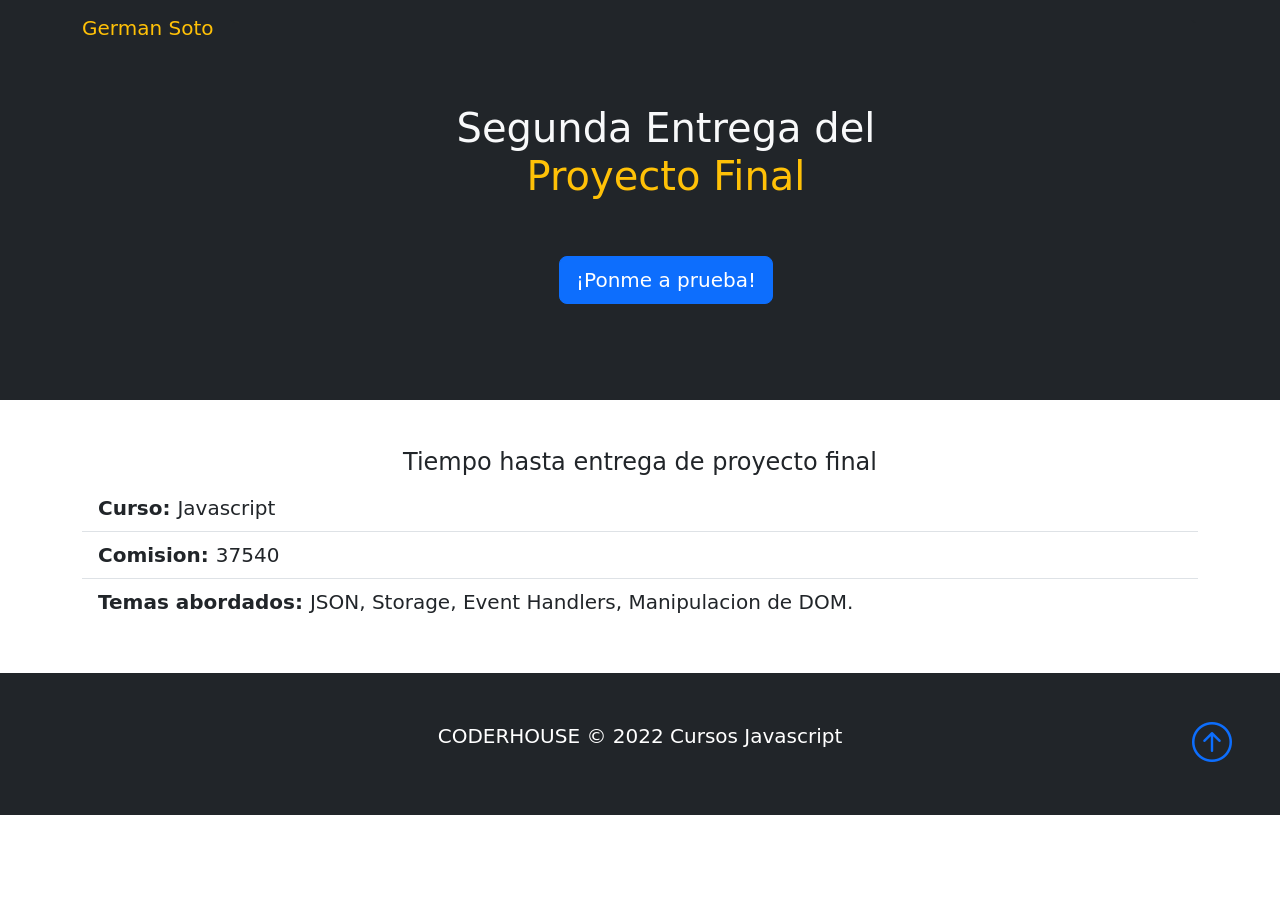
==== index.html @ 58fe0f4a "test" ====
<!DOCTYPE html>
<html lang="en">
<head>
    <meta charset="UTF-8">
    <meta http-equiv="X-UA-Compatible" content="IE=edge">
    <meta name="viewport" content="width=device-width, initial-scale=1.0">
    <title>Clase 11: Segunda Pre-Entrega </title>
    <link href="https://cdn.jsdelivr.net/npm/bootstrap@5.2.0/dist/css/bootstrap.min.css" rel="stylesheet" integrity="sha384-gH2yIJqKdNHPEq0n4Mqa/HGKIhSkIHeL5AyhkYV8i59U5AR6csBvApHHNl/vI1Bx" crossorigin="anonymous">
    <link rel="stylesheet" href="./CSS/style.css">
    <link rel="stylesheet" href="https://cdn.jsdelivr.net/npm/bootstrap-icons@1.3.0/font/bootstrap-icons.css">
    

</head>
<body>
   
    <nav class="navbar navbar-expand-sm bg-dark navbar-dark">
        <div class="container" id="navegador">
            
            <a href="#" class="navbar-brand text-warning " id="nombre">German Soto</a>
           
            `<ul class="navbar-nav ms-auto">
    
                <li class="nav-item mx-5">
                    <a href="#offcanvasScrolling" data-bs-toggle="offcanvas" role="button" aria-controls="sidebar" class="nav-link" id="carrito"></a>
                </li>
                </ul>`
              
            </div>
        </div>
    </nav>

    <section class="bg-dark text-light p-5 text-center " id="hero">
        <div class="container mx-5">
            <div class="d-sm-flex" id="box">
                <div class="px-5 w-100" id="contenedor" >
                    <h1>Segunda Entrega del <br> <span class="text-warning">Proyecto Final</span></h1>
                    
                        <button id="boton" class="btn btn-primary btn-lg my-5">¡Ponme a prueba!</button>
                </div>
                
                
                    
            </div>
            
        
        </div>
        </section>
            
        
        </div>
        </section>

        <section class="p-5" id="contenedorCartas">
            <div class="container" id="metadatos" >
                <div class="row g-4">
                    <div id="countdown" class="cod-md">
                        <h4 class="text-center mb-1">Tiempo hasta entrega de proyecto final</h4>
                        <h2 id="reloj" class="text-center text-warning"></h2>
                        <ul class="list-group list-group-flush lead">
                            <li class="list-group-item">
                                <span class="fw-bold">Curso: </span> Javascript 
                            </li>
                            <li class="list-group-item">
                                <span class="fw-bold">Comision: </span> 37540
                            </li>
                            <li class="list-group-item">
                                <span class="fw-bold">Temas abordados: </span> JSON, Storage, Event Handlers, Manipulacion de DOM.
                            </li>
                            
                        </ul>
                    </div>
                </div>
            </div>
        </section>
        <div class="offcanvas offcanvas-start " data-bs-scroll="true" data-bs-backdrop="false" tabindex="-1" id="offcanvasScrolling" aria-labelledby="offcanvasScrollingLabel" >
            <div class="offcanvas-header">
            <h5 class="offcanvas-title" id="offcanvasScrollingLabel">Estos son los cursos que has elegido!</h5>
           
            
            <button type="button" class="btn-close" data-bs-dismiss="offcanvas" aria-label="Close"></button>
            </div>
            <div class="offcanvas-body" id="offcanvas-body">

                <div id="costoTotal"></div>
                
        </div>
        </div>

        <div class="toast-container position-fixed bottom-0 end-0 p-3">
            <div id="liveToast" class="toast" role="alert" aria-live="assertive" aria-atomic="true">
              <div class="toast-header">
                <img src="..." class="rounded me-2" alt="...">
                <strong class="me-auto">Carrito de compras</strong>
                <button type="button" class="btn-close" data-bs-dismiss="toast" aria-label="Close"></button>
              </div>
              <div class="toast-body">
                Genial! Has agregado un curso a tu carro!
              </div>
            </div>
          </div>

          <div class="toast-container position-fixed bottom-0 end-0 p-3">
            <div id="liveToast-eliminar" class="toast" role="alert" aria-live="assertive" aria-atomic="true">
              <div class="toast-header">
                <img src="..." class="rounded me-2" alt="...">
                <strong class="me-auto">Carrito de compras</strong>
                <button type="button" class="btn-close" data-bs-dismiss="toast" aria-label="Close"></button>
              </div>
              <div class="toast-body">
                Acabas de remover un curso de tu carro!
              </div>
            </div>
          </div>

          <div class="toast-container position-fixed bottom-0 end-0 p-3">
            <div id="liveToast-repetido" class="toast" role="alert" aria-live="assertive" aria-atomic="true">
              <div class="toast-header">
                <img src="..." class="rounded me-2" alt="...">
                <strong class="me-auto">Carrito de compras</strong>
                <button type="button" class="btn-close" data-bs-dismiss="toast" aria-label="Close"></button>
              </div>
              <div class="toast-body">
                Solo puedes elegir un curso a la vez!
              </div>
            </div>
          </div>
          

        <footer class="p-5 bg-dark text-white text-center position-relative">
            <div class="container">
                <p class="lead">CODERHOUSE &copy 2022 Cursos Javascript</p>
                <a href="#" class="position-absolute bottom-0 end-0 p-5">
                    <i class="bi bi-arrow-up-circle h1" ></i>
                </a>
            </div>
        </footer>
    
        <script src="./db.js"></script>
        <script src="./main.js"></script>

    <script src="https://cdn.jsdelivr.net/npm/bootstrap@5.2.0/dist/js/bootstrap.min.js" integrity="sha384-ODmDIVzN+pFdexxHEHFBQH3/9/vQ9uori45z4JjnFsRydbmQbmL5t1tQ0culUzyK" crossorigin="anonymous"></script>

</body>
</html>
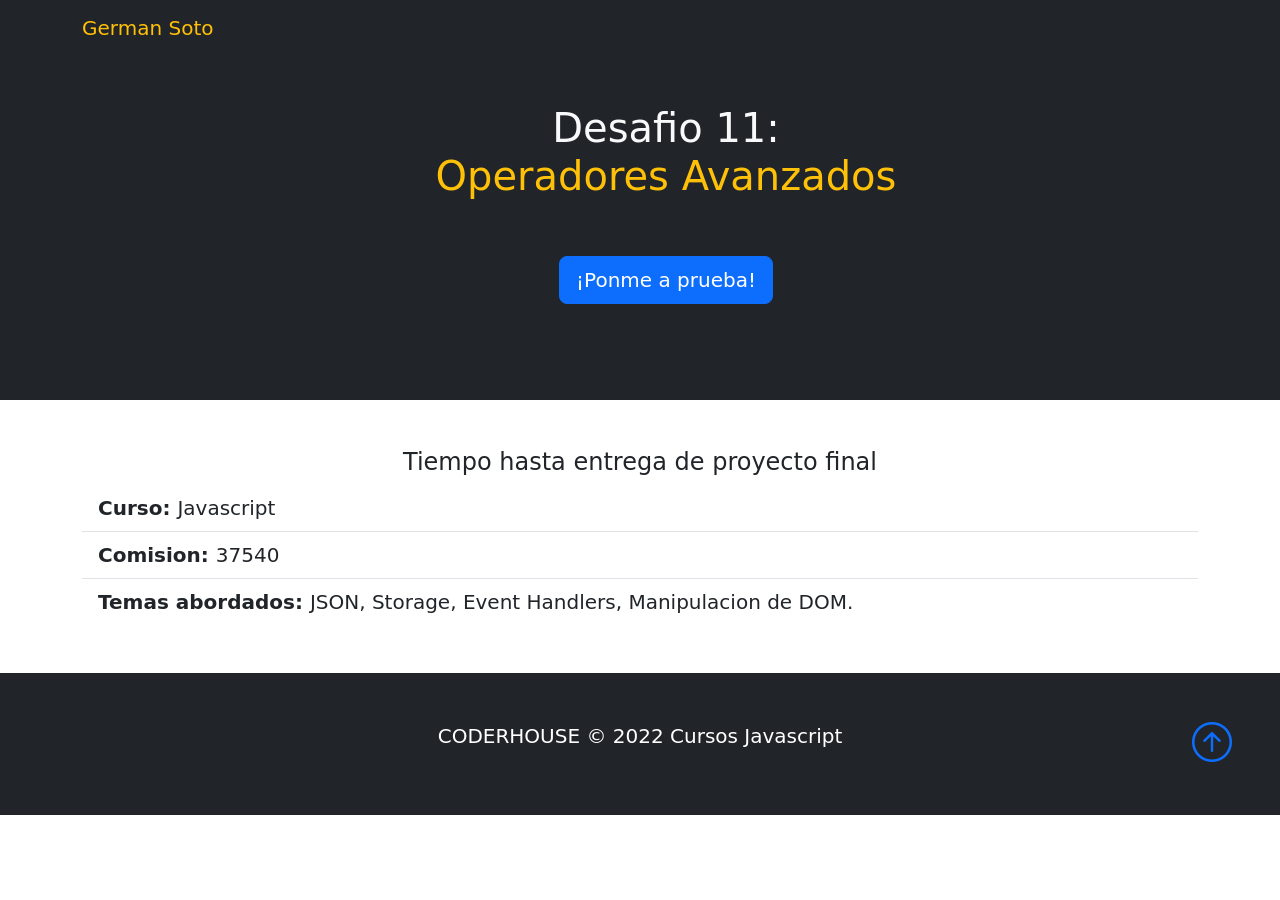
==== commit 189713a6: "test titulo" ====
--- a/index.html
+++ b/index.html
@@ -33,7 +33,7 @@
         <div class="container mx-5">
             <div class="d-sm-flex" id="box">
                 <div class="px-5 w-100" id="contenedor" >
-                    <h1>Segunda Entrega del <br> <span class="text-warning">Proyecto Final</span></h1>
+                    <h1>Desafio 11:  <br> <span class="text-warning">Operadores Avanzados</span></h1>
                     
                         <button id="boton" class="btn btn-primary btn-lg my-5">¡Ponme a prueba!</button>
                 </div>
--- a/CSS/style.css
+++ b/CSS/style.css
@@ -0,0 +1,8 @@
+
+  #imagenPrincipal {
+    height: 300px;
+  }
+
+#card{
+  width: 20%;
+}
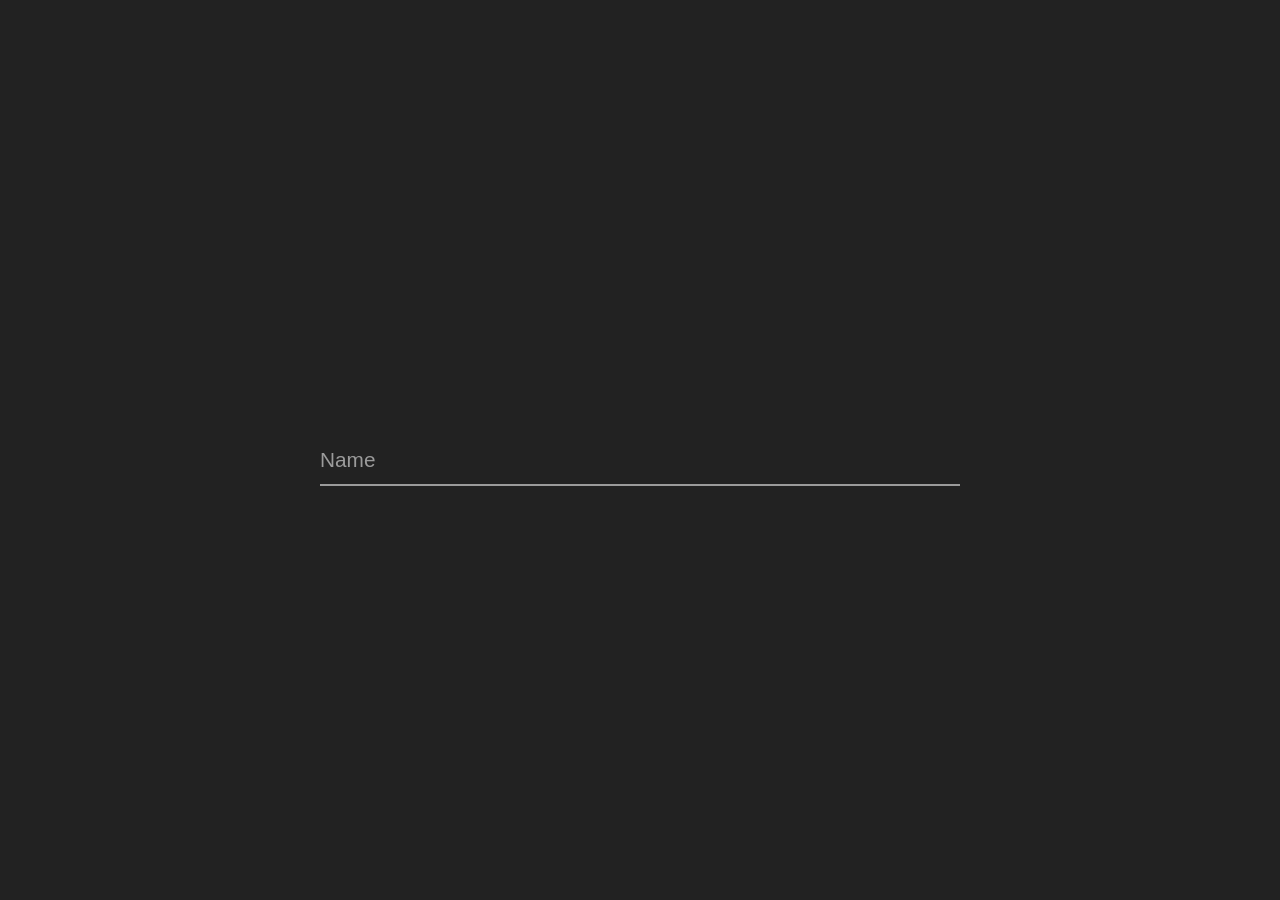
==== commit 4bf2befd: "test" ====
--- a/index.html
+++ b/index.html
@@ -12,129 +12,16 @@
 
 </head>
 <body>
-   
-    <nav class="navbar navbar-expand-sm bg-dark navbar-dark">
-        <div class="container" id="navegador">
-            
-            <a href="#" class="navbar-brand text-warning " id="nombre">German Soto</a>
-           
-            `<ul class="navbar-nav ms-auto">
-    
-                <li class="nav-item mx-5">
-                    <a href="#offcanvasScrolling" data-bs-toggle="offcanvas" role="button" aria-controls="sidebar" class="nav-link" id="carrito"></a>
-                </li>
-                </ul>`
-              
-            </div>
-        </div>
-    </nav>
 
-    <section class="bg-dark text-light p-5 text-center " id="hero">
-        <div class="container mx-5">
-            <div class="d-sm-flex" id="box">
-                <div class="px-5 w-100" id="contenedor" >
-                    <h1>Desafio 11:  <br> <span class="text-warning">Operadores Avanzados</span></h1>
-                    
-                        <button id="boton" class="btn btn-primary btn-lg my-5">¡Ponme a prueba!</button>
-                </div>
-                
-                
-                    
-            </div>
-            
-        
-        </div>
-        </section>
-            
-        
-        </div>
-        </section>
+  <div class="form__group field">
+    <input type="input" class="form__field" placeholder="Name" name="name" id='name' required />
+    <label for="name" class="form__label">Name</label>
+  </div>
 
-        <section class="p-5" id="contenedorCartas">
-            <div class="container" id="metadatos" >
-                <div class="row g-4">
-                    <div id="countdown" class="cod-md">
-                        <h4 class="text-center mb-1">Tiempo hasta entrega de proyecto final</h4>
-                        <h2 id="reloj" class="text-center text-warning"></h2>
-                        <ul class="list-group list-group-flush lead">
-                            <li class="list-group-item">
-                                <span class="fw-bold">Curso: </span> Javascript 
-                            </li>
-                            <li class="list-group-item">
-                                <span class="fw-bold">Comision: </span> 37540
-                            </li>
-                            <li class="list-group-item">
-                                <span class="fw-bold">Temas abordados: </span> JSON, Storage, Event Handlers, Manipulacion de DOM.
-                            </li>
-                            
-                        </ul>
-                    </div>
-                </div>
-            </div>
-        </section>
-        <div class="offcanvas offcanvas-start " data-bs-scroll="true" data-bs-backdrop="false" tabindex="-1" id="offcanvasScrolling" aria-labelledby="offcanvasScrollingLabel" >
-            <div class="offcanvas-header">
-            <h5 class="offcanvas-title" id="offcanvasScrollingLabel">Estos son los cursos que has elegido!</h5>
-           
-            
-            <button type="button" class="btn-close" data-bs-dismiss="offcanvas" aria-label="Close"></button>
-            </div>
-            <div class="offcanvas-body" id="offcanvas-body">
 
-                <div id="costoTotal"></div>
-                
-        </div>
-        </div>
 
-        <div class="toast-container position-fixed bottom-0 end-0 p-3">
-            <div id="liveToast" class="toast" role="alert" aria-live="assertive" aria-atomic="true">
-              <div class="toast-header">
-                <img src="..." class="rounded me-2" alt="...">
-                <strong class="me-auto">Carrito de compras</strong>
-                <button type="button" class="btn-close" data-bs-dismiss="toast" aria-label="Close"></button>
-              </div>
-              <div class="toast-body">
-                Genial! Has agregado un curso a tu carro!
-              </div>
-            </div>
-          </div>
-
-          <div class="toast-container position-fixed bottom-0 end-0 p-3">
-            <div id="liveToast-eliminar" class="toast" role="alert" aria-live="assertive" aria-atomic="true">
-              <div class="toast-header">
-                <img src="..." class="rounded me-2" alt="...">
-                <strong class="me-auto">Carrito de compras</strong>
-                <button type="button" class="btn-close" data-bs-dismiss="toast" aria-label="Close"></button>
-              </div>
-              <div class="toast-body">
-                Acabas de remover un curso de tu carro!
-              </div>
-            </div>
-          </div>
-
-          <div class="toast-container position-fixed bottom-0 end-0 p-3">
-            <div id="liveToast-repetido" class="toast" role="alert" aria-live="assertive" aria-atomic="true">
-              <div class="toast-header">
-                <img src="..." class="rounded me-2" alt="...">
-                <strong class="me-auto">Carrito de compras</strong>
-                <button type="button" class="btn-close" data-bs-dismiss="toast" aria-label="Close"></button>
-              </div>
-              <div class="toast-body">
-                Solo puedes elegir un curso a la vez!
-              </div>
-            </div>
-          </div>
-          
-
-        <footer class="p-5 bg-dark text-white text-center position-relative">
-            <div class="container">
-                <p class="lead">CODERHOUSE &copy 2022 Cursos Javascript</p>
-                <a href="#" class="position-absolute bottom-0 end-0 p-5">
-                    <i class="bi bi-arrow-up-circle h1" ></i>
-                </a>
-            </div>
-        </footer>
-    
+  
+      
         <script src="./db.js"></script>
         <script src="./main.js"></script>
 
--- a/CSS/style.css
+++ b/CSS/style.css
@@ -1,8 +1,87 @@
+.form__group {
+  position: relative;
+  padding: 15px 0 0;
+  margin-top: 10px;
+  width: 50%;
+}
 
-  #imagenPrincipal {
-    height: 300px;
-  }
+.form__field {
+  font-family: inherit;
+  width: 100%;
+  border: 0;
+  border-bottom: 2px solid #9b9b9b;
+  outline: 0;
+  font-size: 1.3rem;
+  color: #fff;
+  padding: 7px 0;
+  background: transparent;
+  transition: border-color 0.2s;
+}
+.form__field::-moz-placeholder {
+  color: transparent;
+}
+.form__field:-ms-input-placeholder {
+  color: transparent;
+}
+.form__field::placeholder {
+  color: transparent;
+}
+.form__field:-moz-placeholder-shown ~ .form__label {
+  font-size: 1.3rem;
+  cursor: text;
+  top: 20px;
+}
+.form__field:-ms-input-placeholder ~ .form__label {
+  font-size: 1.3rem;
+  cursor: text;
+  top: 20px;
+}
+.form__field:placeholder-shown ~ .form__label {
+  font-size: 1.3rem;
+  cursor: text;
+  top: 20px;
+}
 
-#card{
-  width: 20%;
-}+.form__label {
+  position: absolute;
+  top: 0;
+  display: block;
+  transition: 0.2s;
+  font-size: 1rem;
+  color: #9b9b9b;
+}
+
+.form__field:focus {
+  padding-bottom: 6px;
+  font-weight: 700;
+  border-width: 3px;
+  -o-border-image: linear-gradient(to right, #11998e, #38ef7d);
+     border-image: linear-gradient(to right, #11998e, #38ef7d);
+  border-image-slice: 1;
+}
+.form__field:focus ~ .form__label {
+  position: absolute;
+  top: 0;
+  display: block;
+  transition: 0.2s;
+  font-size: 1rem;
+  color: #11998e;
+  font-weight: 700;
+}
+
+/* reset input */
+.form__field:required, .form__field:invalid {
+  box-shadow: none;
+}
+
+/* demo */
+body {
+  font-family: "Poppins", sans-serif;
+  display: flex;
+  flex-direction: column;
+  justify-content: center;
+  align-items: center;
+  min-height: 100vh;
+  font-size: 1.5rem;
+  background-color: #222222;
+}/*# sourceMappingURL=style.css.map */
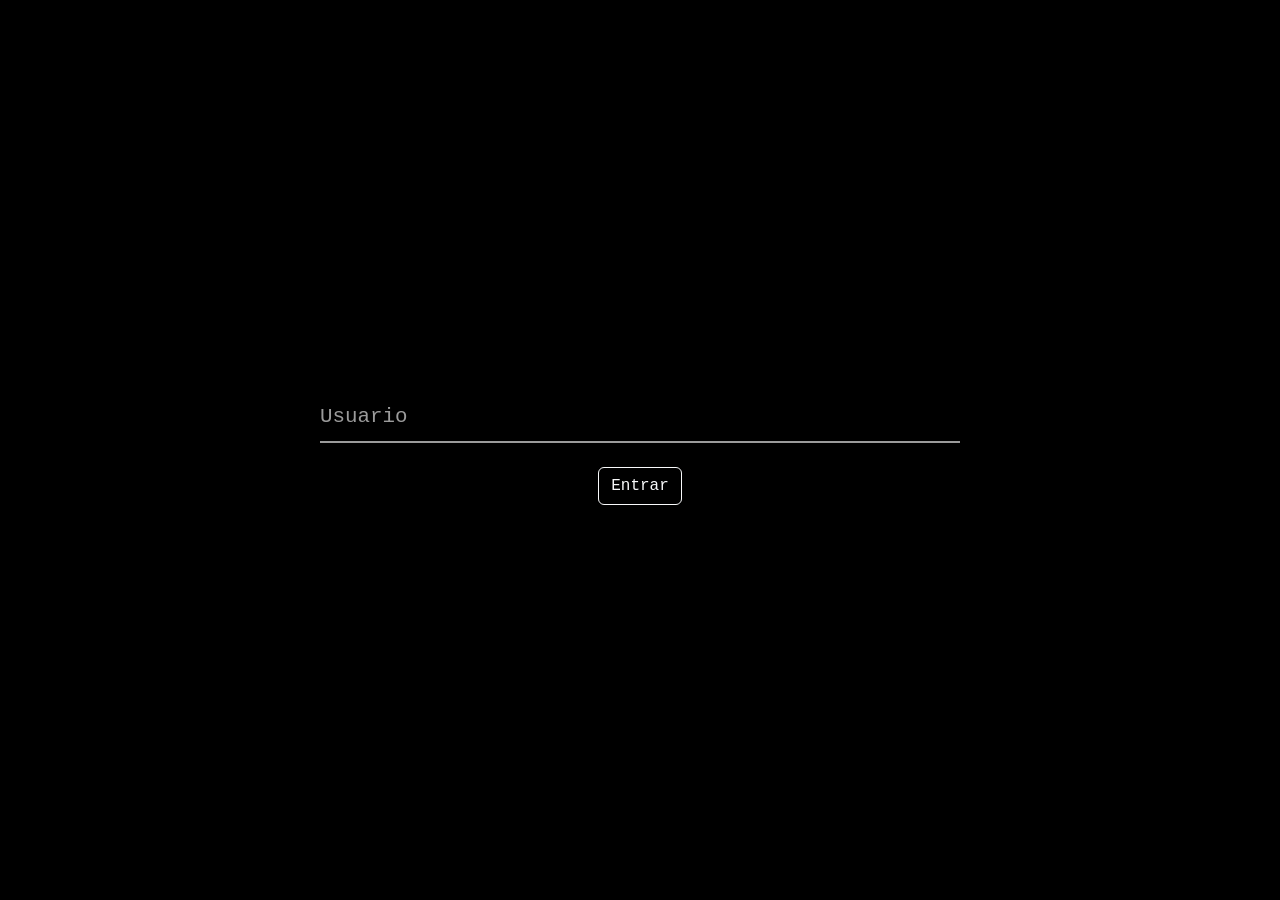
==== commit d540622c: "mitad de proyecto" ====
--- a/index.html
+++ b/index.html
@@ -13,17 +13,15 @@
 </head>
 <body>
 
-  <div class="form__group field">
-    <input type="input" class="form__field" placeholder="Name" name="name" id='name' required />
-    <label for="name" class="form__label">Name</label>
-  </div>
 
+ 
+  
 
 
   
       
-        <script src="./db.js"></script>
-        <script src="./main.js"></script>
+         <script src="./db.js"></script>
+        <script src="./main.js"></script> 
 
     <script src="https://cdn.jsdelivr.net/npm/bootstrap@5.2.0/dist/js/bootstrap.min.js" integrity="sha384-ODmDIVzN+pFdexxHEHFBQH3/9/vQ9uori45z4JjnFsRydbmQbmL5t1tQ0culUzyK" crossorigin="anonymous"></script>
 
--- a/CSS/style.css
+++ b/CSS/style.css
@@ -16,6 +16,8 @@
   padding: 7px 0;
   background: transparent;
   transition: border-color 0.2s;
+  font-family: "Courier New", Courier, monospace;
+  text-align: center;
 }
 .form__field::-moz-placeholder {
   color: transparent;
@@ -49,14 +51,13 @@
   transition: 0.2s;
   font-size: 1rem;
   color: #9b9b9b;
+  text-align: center;
 }
 
 .form__field:focus {
   padding-bottom: 6px;
   font-weight: 700;
   border-width: 3px;
-  -o-border-image: linear-gradient(to right, #11998e, #38ef7d);
-     border-image: linear-gradient(to right, #11998e, #38ef7d);
   border-image-slice: 1;
 }
 .form__field:focus ~ .form__label {
@@ -65,7 +66,7 @@
   display: block;
   transition: 0.2s;
   font-size: 1rem;
-  color: #11998e;
+  color: #fff;
   font-weight: 700;
 }
 
@@ -76,12 +77,136 @@
 
 /* demo */
 body {
-  font-family: "Poppins", sans-serif;
-  display: flex;
-  flex-direction: column;
-  justify-content: center;
-  align-items: center;
-  min-height: 100vh;
-  font-size: 1.5rem;
-  background-color: #222222;
+  font-family: "Courier New", Courier, monospace;
+  background-color: black;
+}
+
+#inputLog {
+  font-family: "Courier New", Courier, monospace;
+}
+
+#bienvenida {
+  -webkit-animation: fadeinout 6s linear forwards;
+  animation: fadeinout 6s linear forwards;
+}
+
+@-webkit-keyframes fadeinout {
+  0%, 100% {
+    opacity: 0;
+  }
+  50% {
+    opacity: 1;
+  }
+}
+@keyframes fadeinout {
+  0%, 100% {
+    opacity: 0;
+  }
+  50% {
+    opacity: 1;
+  }
+}
+.titulo {
+  border-color: white;
+  margin: 10px;
+}
+
+.resumen {
+  height: 30em;
+}
+
+#filtro {
+  height: 23px;
+}
+
+#logout {
+  height: 45px;
+  padding-left: 15px;
+}
+
+.bar {
+  border: none;
+  height: 30px;
+}
+
+.cat {
+  margin-top: 30px;
+  height: 63px;
+}
+
+.bandera {
+  height: 24px;
+}
+
+.titulo {
+  overflow: hidden;
+  border-right: 0.15em solid orange;
+  white-space: nowrap;
+  margin: 0 auto;
+  letter-spacing: 0.15em;
+  -webkit-animation: typing 3.5s steps(40, end), blink-caret 0.75s step-end infinite;
+          animation: typing 3.5s steps(40, end), blink-caret 0.75s step-end infinite;
+  color: white;
+}
+
+@-webkit-keyframes typing {
+  from {
+    width: 0;
+  }
+  to {
+    width: 100%;
+  }
+}
+
+@keyframes typing {
+  from {
+    width: 0;
+  }
+  to {
+    width: 100%;
+  }
+}
+@-webkit-keyframes blink-caret {
+  from, to {
+    border-color: transparent;
+  }
+  50% {
+    border-color: orange;
+  }
+}
+@keyframes blink-caret {
+  from, to {
+    border-color: transparent;
+  }
+  50% {
+    border-color: orange;
+  }
+}
+#pagPrincipal {
+  -webkit-animation: fade-in 3s cubic-bezier(0.39, 0.575, 0.565, 1) both;
+  animation: fade-in 3s cubic-bezier(0.39, 0.575, 0.565, 1) both;
+}
+
+#offcanvasBottom {
+  background-color: black;
+  border-color: white;
+  font-family: "Courier New", Courier, monospace;
+  height: 400px;
+}
+
+@-webkit-keyframes fade-in {
+  0% {
+    opacity: 0;
+  }
+  100% {
+    opacity: 1;
+  }
+}
+@keyframes fade-in {
+  0% {
+    opacity: 0;
+  }
+  100% {
+    opacity: 1;
+  }
 }/*# sourceMappingURL=style.css.map */
